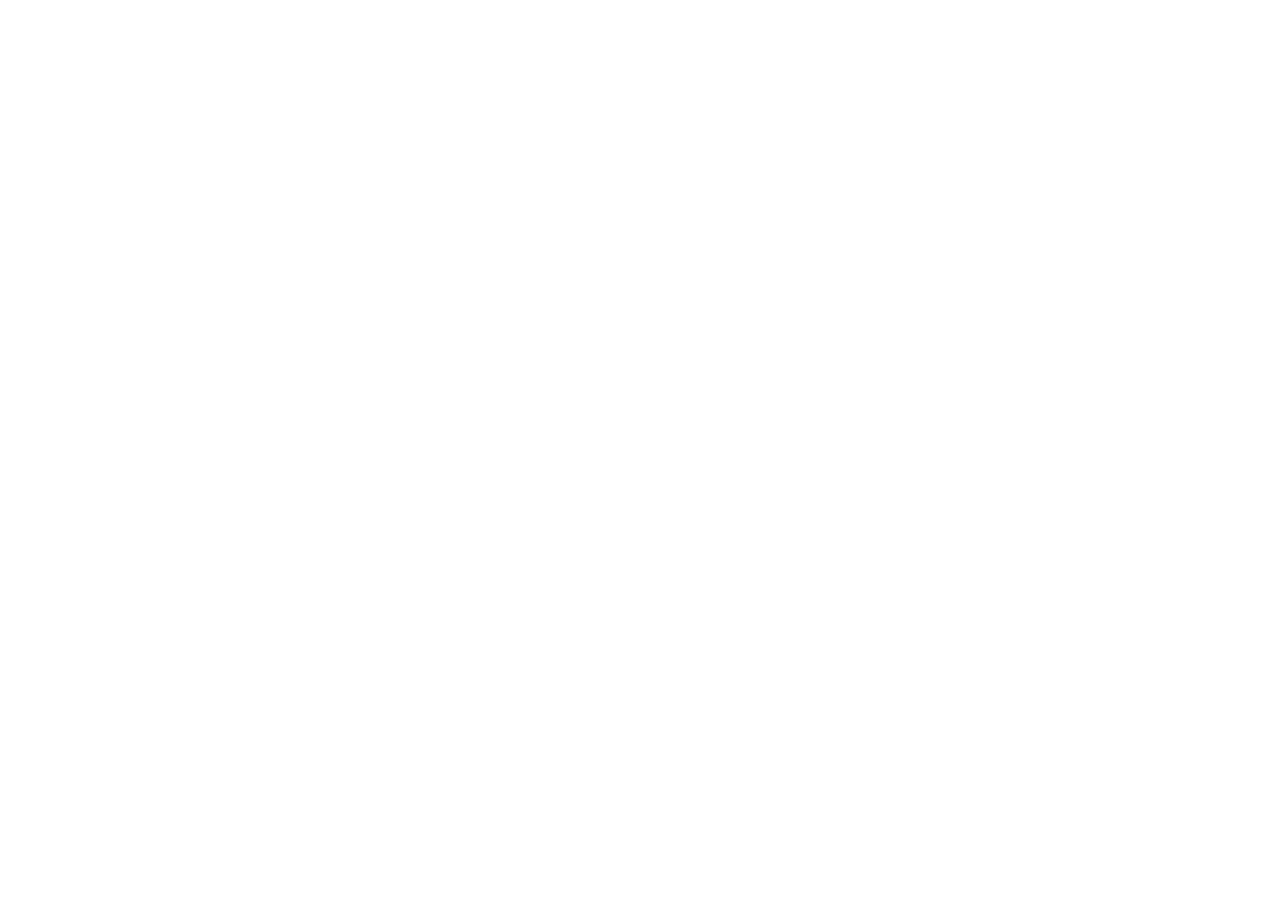
==== index.html @ e9de3c78 "criei a página principal" ====
<!DOCTYPE html>
<html lang="pt-br">
<head>
    <meta charset="UTF-8">
    <meta name="viewport" content="width=device-width, initial-scale=1.0">
    <title>Projeto redes sociais</title>
    <link rel="shortcut icon" href="./favicon.ico" type="image/x-icon">
</head>
<body>
    
</body>
</html>
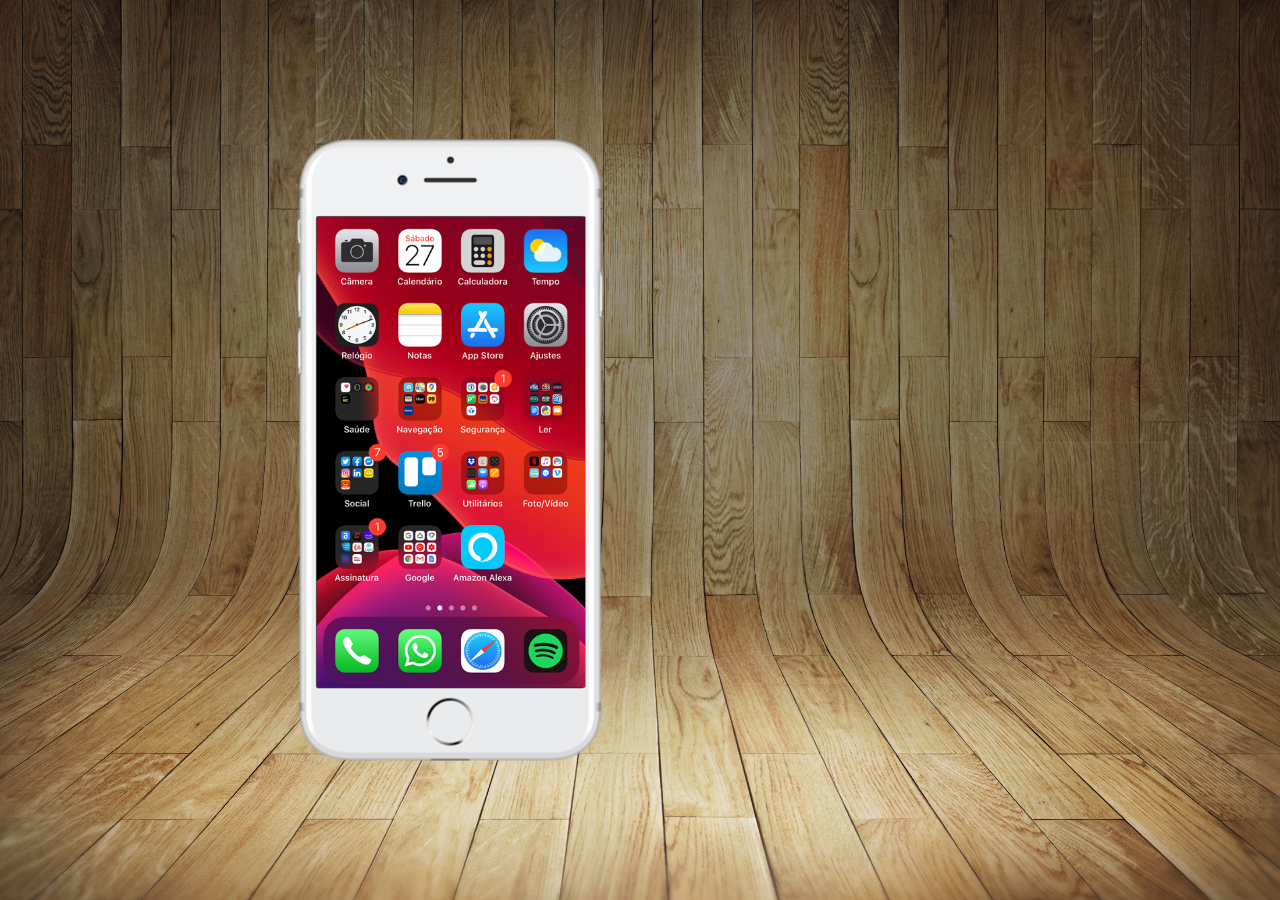
==== commit 9c665f7e: "criei a tela home" ====
--- a/index.html
+++ b/index.html
@@ -5,8 +5,16 @@
     <meta name="viewport" content="width=device-width, initial-scale=1.0">
     <title>Projeto redes sociais</title>
     <link rel="shortcut icon" href="./favicon.ico" type="image/x-icon">
+    <link rel="stylesheet" href="estilos/style.css">
 </head>
 <body>
-    
+    <main>
+        <section id="telefone">
+            <iframe src="./home.html" name="tela" id="tela"frameborder="0"></iframe>
+        </section>
+        <section id="redes-sociais">
+
+        </section>
+    </main>
 </body>
 </html>--- a/estilos/style.css
+++ b/estilos/style.css
@@ -0,0 +1,39 @@
+@charset "UTF-8";
+
+*{
+    margin: 0;
+    padding: 0;
+    font-family: Arial, Helvetica, sans-serif;
+}
+
+html, body{
+    height: 100vh;
+    width: 100vh;
+    background-color: black;
+    background: url(../imagens/fundo-madeira.jpg) no-repeat top center;
+    background-size: cover;
+    background-attachment: fixed;
+}
+
+main{
+    height: 100vh;
+    position: relative;
+}
+
+section#telefone{
+    position: absolute;
+    top: 50%;
+    left: 50%;
+    transform: translate(-50%, -50%);
+    height: 627px;
+    width: 311px;
+    background: url(../imagens/frame-iphone.png) no-repeat;
+}
+
+iframe#tela{
+    position: relative;
+    top: 80px;
+    left: 22px;
+    width: 269px;
+    height: 471px;
+}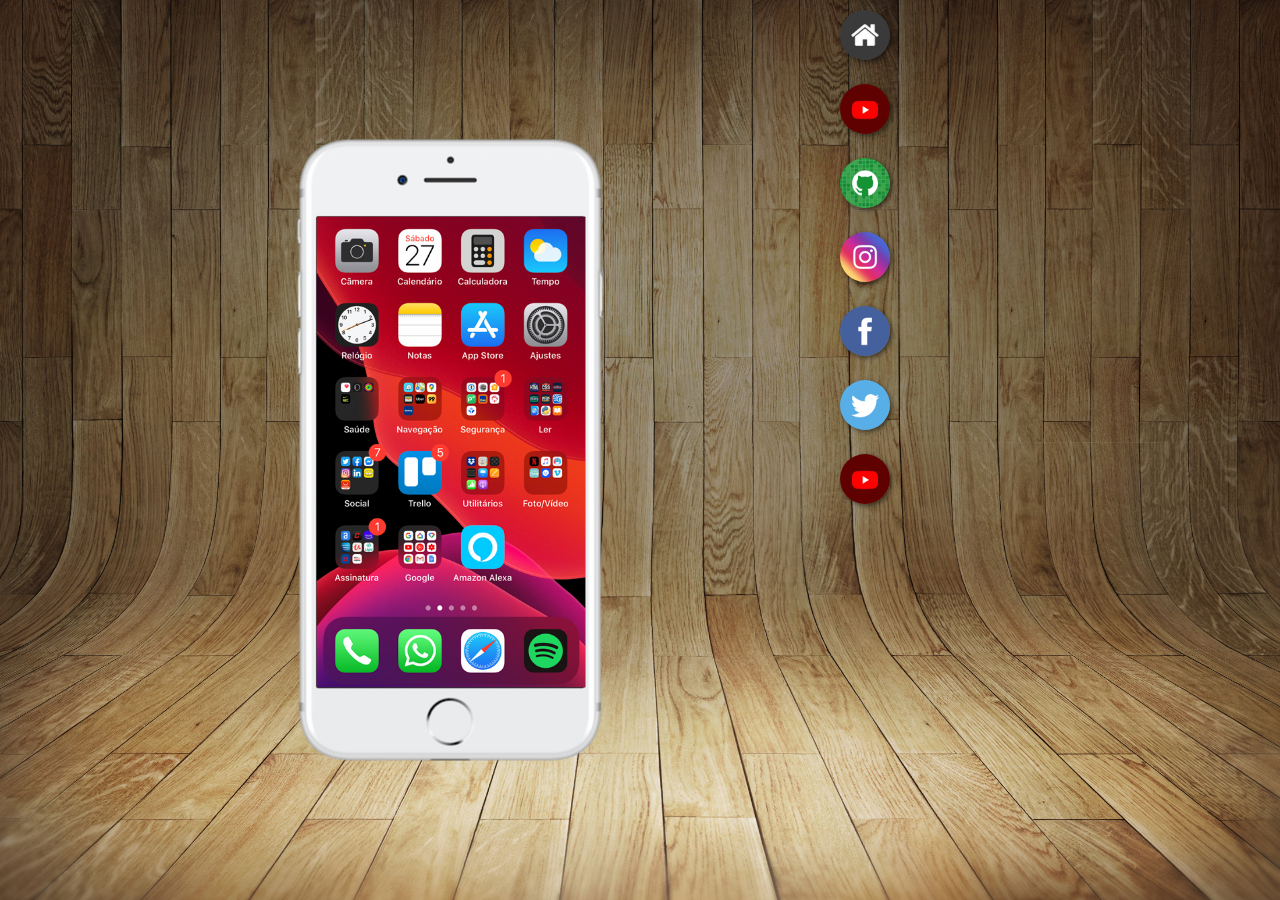
==== commit 2f9af7cf: "botões na lateral" ====
--- a/index.html
+++ b/index.html
@@ -10,10 +10,18 @@
 <body>
     <main>
         <section id="telefone">
-            <iframe src="./home.html" name="tela" id="tela"frameborder="0"></iframe>
+            <iframe src="./home.html" name="tela" id="tela"frameborder="0">
+                Seu navegador não é compatível com isso!!!!
+            </iframe>
         </section>
         <section id="redes-sociais">
-
+            <a href="" target="tela" name="tela"><img src="./imagens/logo-home.jpg" alt="home"></a><br>
+            <a href="#" target="tela" nome="tela"><img src="./imagens/logo-youtube.jpg" alt="Youtube"></a><br>
+            <a href="#" target="tela" name="tela"><img src="./imagens/logo-github.jpg" alt="Github"></a><br>
+            <a href="#" target="tela" name="tela"><img src="./imagens/logo-instagram.jpg" alt="Instagram"></a><br>
+            <a href="#" target="tela" name="tela"><img src="./imagens/logo-facebook.jpg" alt="Facebook"></a><br>
+            <a href="#" target="tela" name="tela"><img src="./imagens/logo-twitter.jpg" alt="Twitter"></a><br>
+            <a href="#" target="tela" name="tela"><img src="./imagens/logo-youtube.jpg" alt="Youtube"></a><br>
         </section>
     </main>
 </body>
--- a/estilos/style.css
+++ b/estilos/style.css
@@ -36,4 +36,23 @@
     left: 22px;
     width: 269px;
     height: 471px;
+}
+
+section#redes-sociais{
+    text-align: right;
+}
+
+section#redes-sociais img{
+    width: 50px;
+    margin: 10px;
+    border-radius: 50%;
+    box-shadow: 2px 2px 5px rgba(0, 0, 0, 0.548);
+    box-sizing: border-box;
+}
+
+section#redes-sociais img:hover{
+    border: 2px solid rgba(255, 255, 255, 0.719);
+    transform: translate(-3px, -3px);
+    box-shadow: 5px 5px 10px rgba(0, 0, 0, 0.623);
+    transition: transform 0.5s;
 }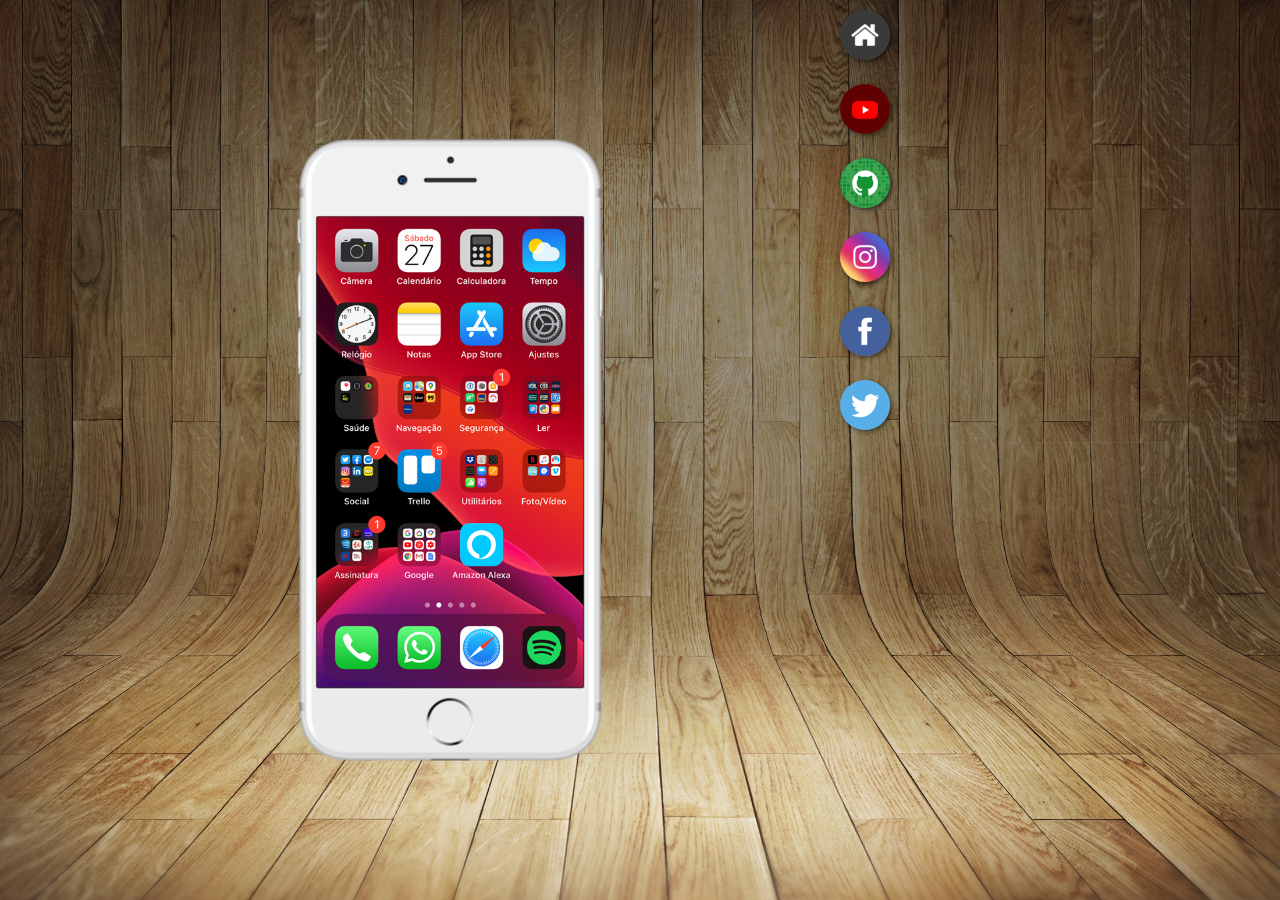
==== commit 7df0a935: "colocado aa páginas do botão" ====
--- a/index.html
+++ b/index.html
@@ -15,13 +15,12 @@
             </iframe>
         </section>
         <section id="redes-sociais">
-            <a href="" target="tela" name="tela"><img src="./imagens/logo-home.jpg" alt="home"></a><br>
-            <a href="#" target="tela" nome="tela"><img src="./imagens/logo-youtube.jpg" alt="Youtube"></a><br>
-            <a href="#" target="tela" name="tela"><img src="./imagens/logo-github.jpg" alt="Github"></a><br>
-            <a href="#" target="tela" name="tela"><img src="./imagens/logo-instagram.jpg" alt="Instagram"></a><br>
-            <a href="#" target="tela" name="tela"><img src="./imagens/logo-facebook.jpg" alt="Facebook"></a><br>
-            <a href="#" target="tela" name="tela"><img src="./imagens/logo-twitter.jpg" alt="Twitter"></a><br>
-            <a href="#" target="tela" name="tela"><img src="./imagens/logo-youtube.jpg" alt="Youtube"></a><br>
+            <a href="./home.html" target="tela" name="tela"><img src="./imagens/logo-home.jpg" alt="home"></a><br>
+            <a href="./youtube.html" target="tela" nome="tela"><img src="./imagens/logo-youtube.jpg" alt="Youtube"></a><br>
+            <a href="./github.html" target="tela" name="tela"><img src="./imagens/logo-github.jpg" alt="Github"></a><br>
+            <a href="./instagram.html" target="tela" name="tela"><img src="./imagens/logo-instagram.jpg" alt="Instagram"></a><br>
+            <a href="./facebook.html" target="tela" name="tela"><img src="./imagens/logo-facebook.jpg" alt="Facebook"></a><br>
+            <a href="./twitter.html" target="tela" name="tela"><img src="./imagens/logo-twitter.jpg" alt="Twitter"></a><br>
         </section>
     </main>
 </body>
--- a/estilos/style.css
+++ b/estilos/style.css
@@ -34,7 +34,7 @@
     position: relative;
     top: 80px;
     left: 22px;
-    width: 269px;
+    width: 267px;
     height: 471px;
 }
 
